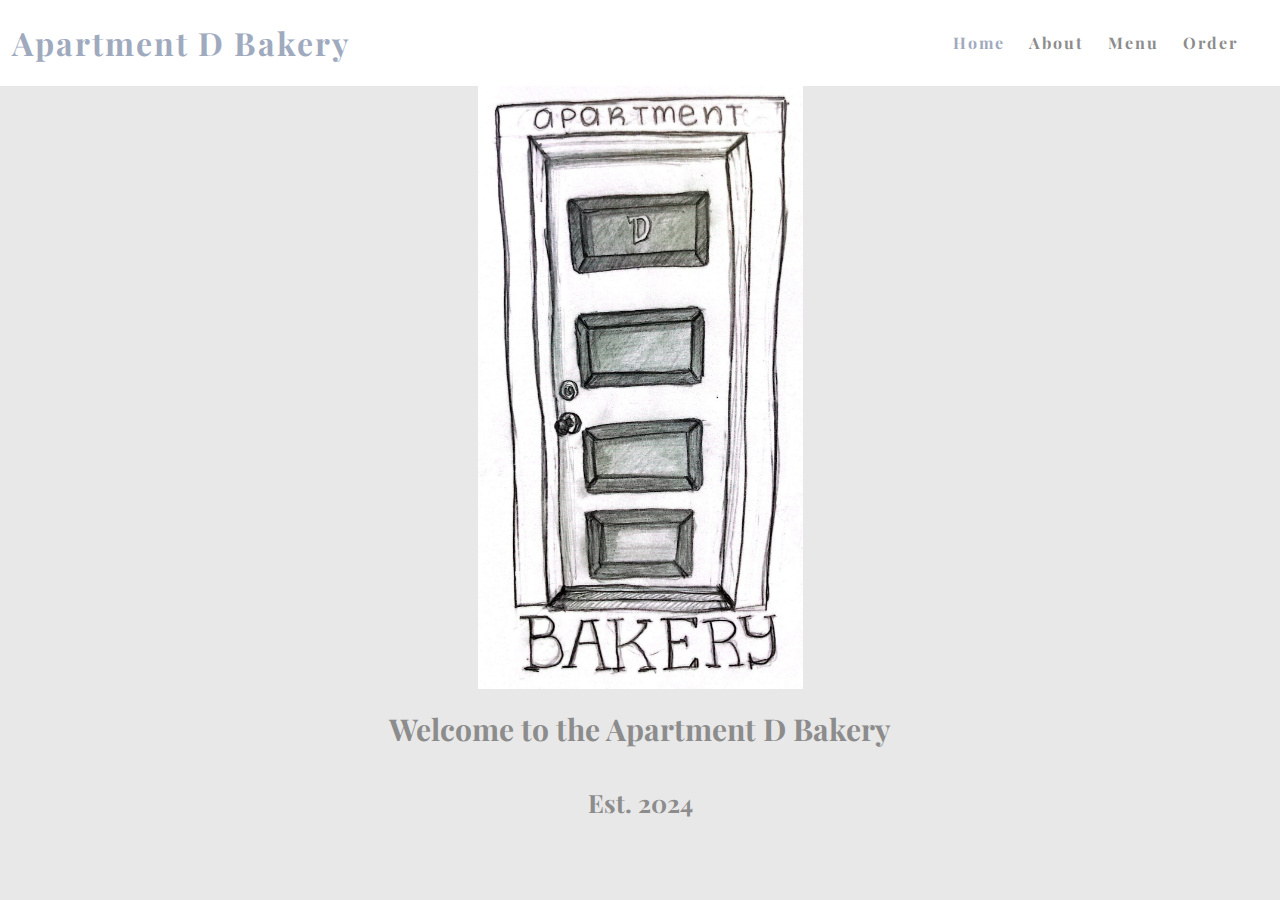
==== index.html @ d8cc62ba "made it simpler so it works" ====
<!DOCTYPE html>
<html>
  <head>
    <link rel="icon" type="image/x-icon" href="Apt-door-d.ico" />
    <title>Apt D</title>
    <link rel="stylesheet" href="styles.css" />
    <link
      href="https://fonts.googleapis.com/css2?family=Playfair+Display:ital@0;1&display=swap"
      rel="stylesheet"
    />
  </head>
  <body>
    <nav class="navbar">
      <h1 class="logo">
        <a href="index.html">Apartment D Bakery</a>
      </h1>
      <ul class="nav-list">
        <li><a href="index.html" class="active">Home</a></li>
        <li><a href="about.html">About</a></li>
        <li><a href="menu.html">Menu</a></li>
        <li><a href="orders.html">Order</a></li>
      </ul>
    </nav>
    <main>
      <img src="Apt door.jpg" alt="Apartment D Door" />
      <h1 class="page-title">Welcome to the Apartment D Bakery</h1>
      <h1 class="page-subtitle">Est. 2024</h1>
    </main>

    <script>
      const fetchMenuData = () => {
        return fetch(
          "https://script.google.com/macros/s/AKfycbyAQSJlqFcLF-guna9t0rqWYmk7XFFbQhgSpF1lRG24lfw-6-KGmrKDOnL8rmvkHFOZpw/exec"
        )
          .then((response) => response.json())
          .then((data) => {
            console.log("Fetched data:", data); // Log the fetched data for debugging

            // Process the data to ensure it includes the "Quantity:Price" information
            const processedData = data.map((item) => ({
              ...item,
              "Quantity:Price":
                item["Quantity:Price"] || "Price information not available",
            }));

            // Update the data in local storage
            localStorage.setItem("menuData", JSON.stringify(processedData));
            console.log("Menu data updated in local storage:", processedData);
          })
          .catch((err) => console.error("Error fetching menu data:", err));
      };

      // Preload and update menu data as soon as the user lands on the home page
      document.addEventListener("DOMContentLoaded", () => {
        fetchMenuData(); // Always fetch and update the menu data
      });
    </script>
  </body>
</html>
---- styles.css ----
.playfair-display-1 > {
  font-family: "Playfair Display", serif;
  font-optical-sizing: auto;
  font-weight: 400;
  font-style: normal;
}

:root {
  /* variables */
  --cg-black: rgb(30, 32, 32);
  --cg-blue: rgb(101, 130, 196);
  --cg-grey: rgb(232, 232, 232);
  --cg-darkgrey: rgb(140, 140, 140);
  --cg-white: rgb(255, 255, 255);
  --cg-poppy: rgb(160, 170, 190);
}

html {
  height: 100%;
}

body {
  background: var(--cg-grey);
  position: relative;
  min-height: 100vh;
  padding: 0;
  margin: 0;
  font-family: "Playfair Display", serif;
}

/* CSS for navigation */

.navbar {
  position: -webkit-sticky;
  position: sticky;
  top: 0;
  width: 100%;
  height: 7%;
  z-index: 10;
  display: flex;
  justify-content: space-between;
  align-items: center;
  text-align: center;
  background-color: var(--cg-white);
  color: var(--cg-white);
  padding: 0px 0px;
}

.blue-text {
  color: var(--cg-poppy);
}

.nav-list {
  display: flex;
  flex-direction: row;
  position: relative;
  right: 30px;
  list-style: none;
}

.navbar a {
  color: var(--cg-darkgrey);
  font-weight: bold;
  margin: 0 12px;
  text-decoration: none;
  letter-spacing: 2px;
  font-family: "Playfair Display", serif;
}

.navbar a:hover,
.navbar a:active,
.navbar a.active {
  color: var(--cg-poppy);
}

.logo a {
  color: var(--cg-poppy);
  font-family: "Playfair Display", serif;
}

.logo a:hover {
  color: var(--cg-darkgrey);
  text-decoration: none;
}

main {
  padding: 0 20px 40px 20px;
  display: flex;
  flex-direction: column;
  justify-content: center;
  align-items: center;
}

img {
  width: 325px; /* Adjusts the width of the image */
  height: auto; /* Maintains the aspect ratio of the image */
}

.page-title {
  display: flex;
  justify-content: center;
  font-size: 30px;
  font-family: "Playfair Display", serif;
  color: var(--cg-darkgrey);
}

.page-subtitle {
  display: flex;
  justify-content: center;
  font-size: 25px;
  font-family: "Playfair Display", serif;
  color: var(--cg-darkgrey);
}

/* CSS for portfolio grid */
/* CSS for portfolio grid */
.gallery {
  display: flex;
  flex-wrap: wrap;
  justify-content: space-between;
  max-width: 1100px;
  margin: 0 auto;
  padding: 30px;
}

.project {
  width: calc(50% - 15px); /* Two items per row with space between */
  margin-bottom: 30px; /* Spacing between rows */
  display: flex;
  flex-direction: column;
  align-items: center;
  text-align: center;
}

.project img {
  width: 100%;
  height: auto;
  border-radius: 7px;
}

.project-details {
  background-color: var(--cg-white);
  padding-top: 10px;
  padding-bottom: 10px;
  line-height: 1.5;
  text-align: center;
  width: 100%;
  border-radius: 0 0 7px 7px;
  font-weight: lighter;
}

.project-name {
  font-weight: bold;
  font-size: 20px;
}

@media (max-width: 768px) {
  .gallery {
    justify-content: center; /* Center items on smaller screens */
  }
}

@media (min-width: 768px) {
  .gallery .project:nth-child(2n) {
    margin-left: 30px; /* Space between items in the same row */
  }
}

/* CSS for home page */
.about {
  display: flex;
  align-items: center;
  justify-content: space-between;
  padding: 143px;
  margin-top: 30px;
  background-color: #f8f8f8;
  border-radius: 7px;
}

.about-image img,
.blog-image img {
  border-radius: 7px;
}

.blog-image img {
  margin-left: 200px;
}

.about-text {
  flex: 1;
  margin-left: 100px;
}

.about-text h2 {
  font-size: 24px;
  margin-bottom: 10px;
}

.about-text p {
  font-size: 16px;
  line-height: 1.5;
}

/* Existing styles */

.button-container {
  display: flex;
  justify-content: center;
  margin-top: 20px;
  margin-bottom: 40px;
}

.small-button {
  background-color: var(--cg-poppy);
  color: var(--cg-white);
  border: none;
  padding: 10px 20px;
  cursor: pointer;
  border-radius: 4px;
  font-family: "Playfair Display", serif;
  text-decoration: none;
  display: inline-block;
  margin: 0 10px;
}

.small-button:hover {
  background-color: var(--cg-white);
  color: var(--cg-poppy);
}

/* CSS for resume page */
.content-container {
  display: flex;
  align-items: flex-start;
  margin-top: 30px;
  margin-bottom: 20px;
}

.image-container img {
  width: 550px;
  border-radius: 7px;
  margin-right: 20px;
}

.text-container {
  display: flex;
  flex-direction: column;
  margin-left: 20px;
}

.text-above,
.text-below {
  margin-top: 20px;
}

.button {
  background-color: var(--cg-poppy);
  color: var(--cg-white);
  border: none;
  padding: 10px;
  cursor: pointer;
  border-radius: 4px;
  width: 150px;
  font-family: "Playfair Display", serif;
  text-decoration: none;
  display: inline-block;
}

.button:hover {
  background-color: var(--cg-white);
  color: var(--cg-poppy);
}

.resume h2 {
  font-family: "Playfair Display", serif;
}

/* CSS for RSVP form */
.rsvp {
  width: 600px;
  margin: 20px auto;
  padding: 20px;
  background-color: var(--cg-white);
  border-radius: 8px;
  box-shadow: 0 0 10px rgba(0, 0, 0, 0.1);
}

.rsvp h2 {
  text-align: center;
  font-size: 24px;
  margin-bottom: 20px;
  color: var(--cg-darkgrey);
}

.rsvp form {
  display: flex;
  flex-direction: column;
  align-items: center;
}

.form-group {
  display: flex;
  align-items: center;
  margin-bottom: 15px;
}

.form-group label {
  display: block;
  margin-bottom: 5px;
}

.form-group input,
.form-group select {
  width: 250px;
  padding: 10px;
  box-sizing: border-box;
  border: 1px solid #ccc;
  border-radius: 4px;
  margin-right: 10px;
  font-family: "Playfair Display", serif;
}

.form-group textarea {
  width: 450px;
  min-height: 150px;
  padding: 10px;
  box-sizing: border-box;
  border: 1px solid #ccc;
  border-radius: 4px;
  font-family: "Playfair Display", serif;
}

#add-attendee {
  width: 150px;
  align-self: flex-center;
  margin-bottom: 15px;
  padding: 10px;
  background-color: var(--cg-poppy);
  color: var(--cg-white);
  border: none;
  cursor: pointer;
  border-radius: 4px;
}

#add-attendee:hover {
  color: var(--cg-poppy);
  background-color: var(--cg-white);
}

.form-group input::placeholder,
.form-group select::placeholder,
.form-group textarea::placeholder {
  color: #aaa;
}

/* CSS for registry */
.container {
  display: flex;
  align-items: center;
}

.registry-image-link img {
  width: 200px;
  height: auto;
  margin-top: 100px;
  margin-right: 100px;
  margin-left: 100px;
}

/* CSS for footer */
.footer {
  display: flex;
  justify-content: center;
  align-items: center;
  background-color: var(--cg-black);
  color: var(--cg-white);
  position: absolute;
  bottom: 0;
  width: 100%;
  height: 2.5rem;
}
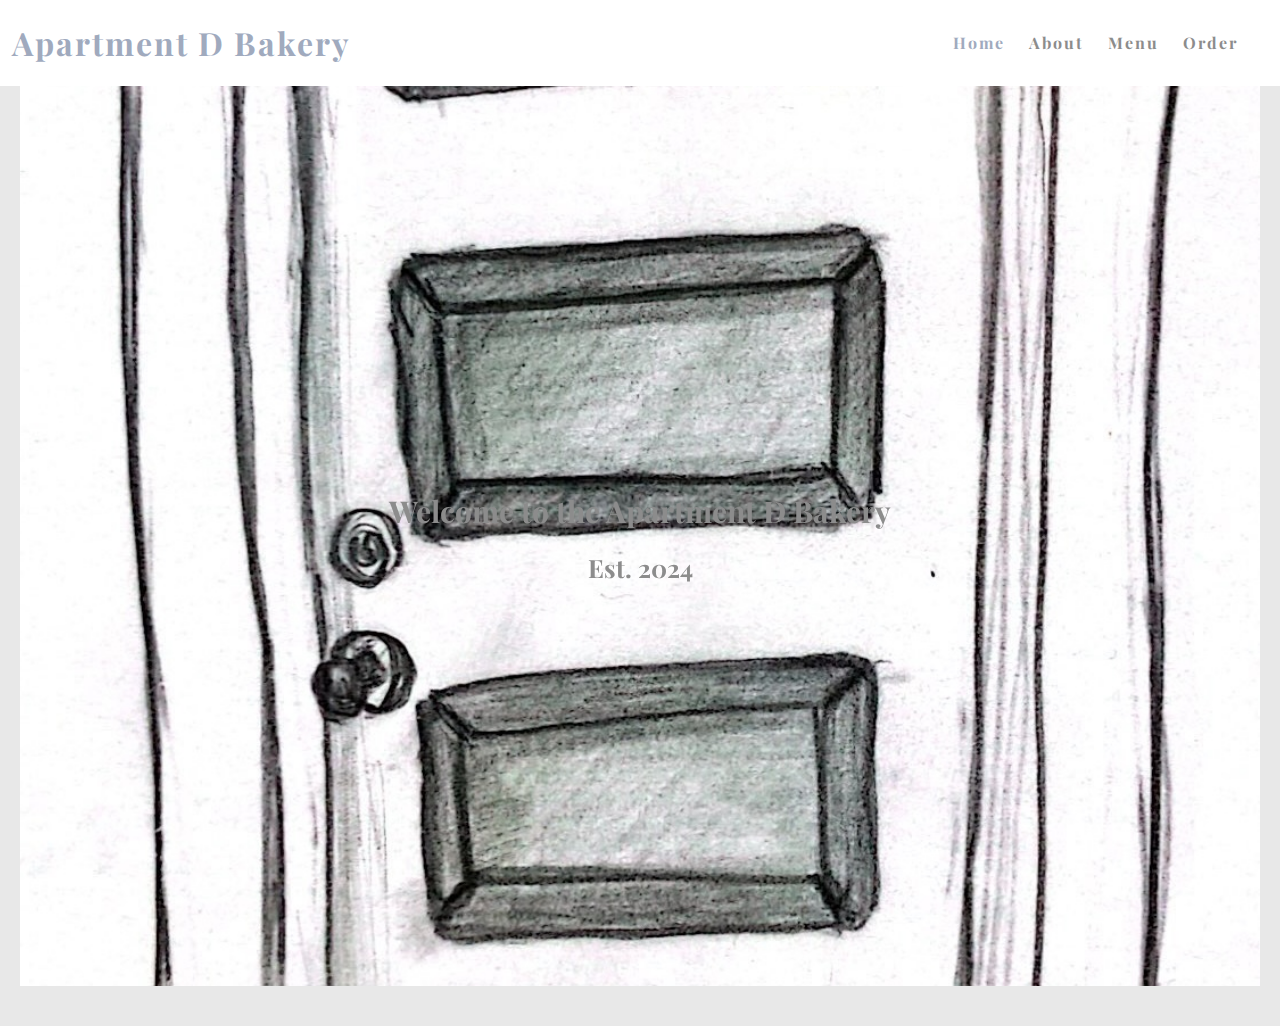
==== commit 8612e9a6: "animation effect?" ====
--- a/index.html
+++ b/index.html
@@ -8,6 +8,33 @@
       href="https://fonts.googleapis.com/css2?family=Playfair+Display:ital@0;1&display=swap"
       rel="stylesheet"
     />
+    <style>
+      .door-container {
+        position: relative;
+        width: 100%;
+        height: 100vh;
+        overflow: hidden;
+      }
+      .door {
+        width: 100%;
+        height: 100%;
+        object-fit: cover;
+        transition: transform 2s, filter 2s;
+        cursor: pointer;
+      }
+      .door.opening {
+        transform: scale(1.5);
+        filter: brightness(0);
+      }
+      .content {
+        position: absolute;
+        top: 50%;
+        left: 50%;
+        transform: translate(-50%, -50%);
+        text-align: center;
+        z-index: 10;
+      }
+    </style>
   </head>
   <body>
     <nav class="navbar">
@@ -22,37 +49,42 @@
       </ul>
     </nav>
     <main>
-      <img src="Apt door.jpg" alt="Apartment D Door" />
-      <h1 class="page-title">Welcome to the Apartment D Bakery</h1>
-      <h1 class="page-subtitle">Est. 2024</h1>
+      <div class="door-container">
+        <img
+          src="Apt door.jpg"
+          class="door"
+          id="doorImage"
+          alt="Apartment Door"
+        />
+        <div class="content">
+          <h1 class="page-title">Welcome to the Apartment D Bakery</h1>
+          <h1 class="page-subtitle">Est. 2024</h1>
+        </div>
+      </div>
     </main>
-
     <script>
       const fetchMenuData = () => {
         return fetch(
-          "https://script.google.com/macros/s/AKfycbyAQSJlqFcLF-guna9t0rqWYmk7XFFbQhgSpF1lRG24lfw-6-KGmrKDOnL8rmvkHFOZpw/exec"
+          "https://script.google.com/macros/s/AKfycbxWAaIwXx2ybffpA_ZYnBjXQltO03pveN2vrkQ3QDU1OtOQGbp_NOHZHBXw7azPTItY/exec"
         )
           .then((response) => response.json())
           .then((data) => {
-            console.log("Fetched data:", data); // Log the fetched data for debugging
-
-            // Process the data to ensure it includes the "Quantity:Price" information
-            const processedData = data.map((item) => ({
-              ...item,
-              "Quantity:Price":
-                item["Quantity:Price"] || "Price information not available",
-            }));
-
-            // Update the data in local storage
-            localStorage.setItem("menuData", JSON.stringify(processedData));
-            console.log("Menu data updated in local storage:", processedData);
+            localStorage.setItem("menuData", JSON.stringify(data));
+            console.log("Menu data updated in local storage.");
           })
           .catch((err) => console.error("Error fetching menu data:", err));
       };
 
-      // Preload and update menu data as soon as the user lands on the home page
       document.addEventListener("DOMContentLoaded", () => {
-        fetchMenuData(); // Always fetch and update the menu data
+        fetchMenuData();
+
+        const doorImage = document.getElementById("doorImage");
+        doorImage.addEventListener("click", () => {
+          doorImage.classList.add("opening");
+          setTimeout(() => {
+            window.location.href = "menu.html";
+          }, 2000); // Redirect after 2 seconds (matching the transition duration)
+        });
       });
     </script>
   </body>
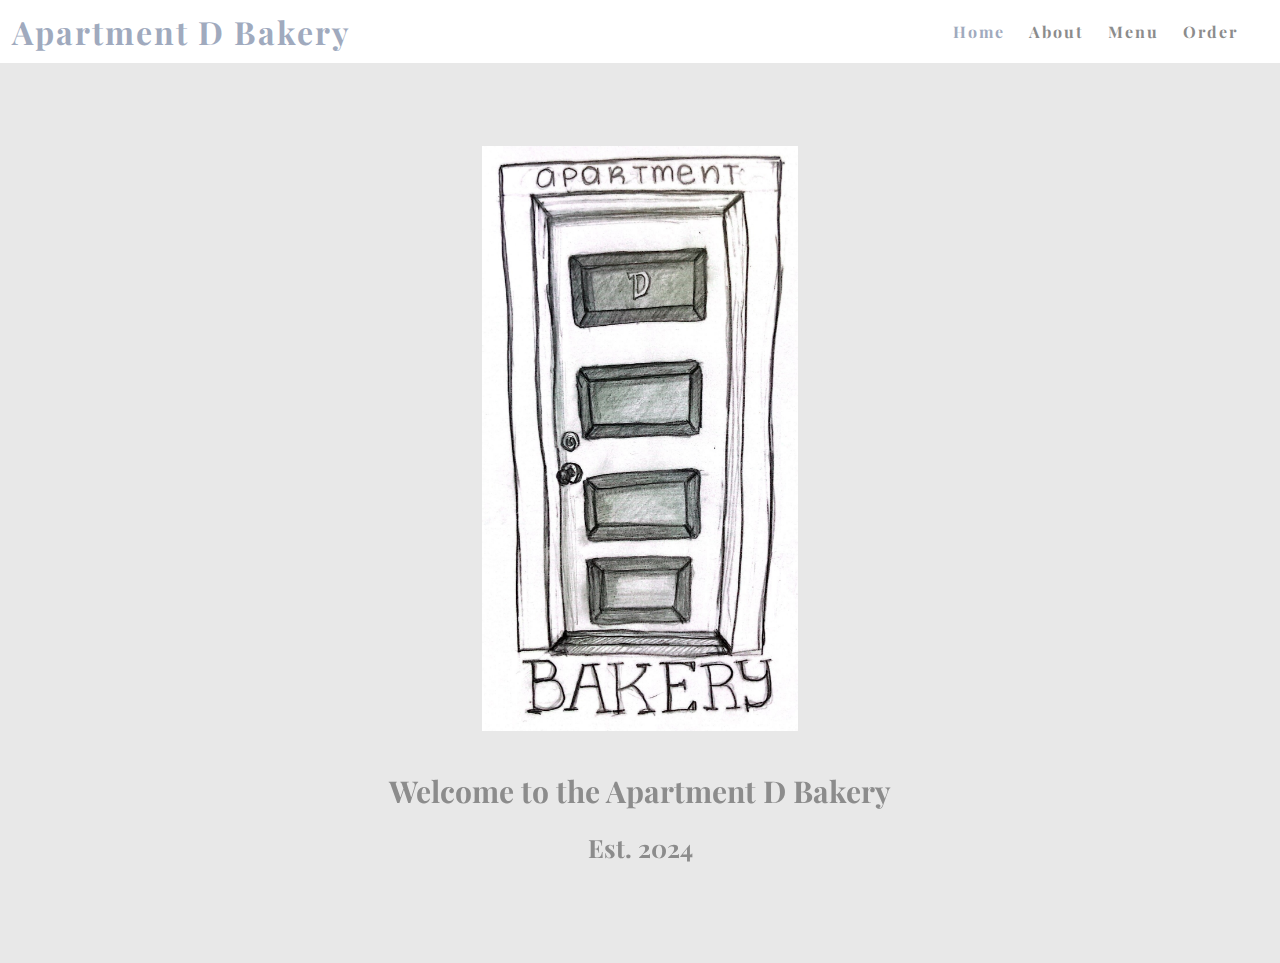
==== commit 8082053c: "changed back" ====
--- a/index.html
+++ b/index.html
@@ -9,30 +9,60 @@
       rel="stylesheet"
     />
     <style>
-      .door-container {
+      body,
+      html {
+        margin: 0;
+        padding: 0;
+        height: 100%;
+      }
+      .main-container {
         position: relative;
         width: 100%;
         height: 100vh;
+        display: flex;
+        flex-direction: column;
+        justify-content: center;
+        align-items: center;
         overflow: hidden;
       }
+      .door-container {
+        position: relative;
+        height: 65vh;
+        display: flex;
+        justify-content: center;
+        align-items: center;
+      }
       .door {
-        width: 100%;
         height: 100%;
-        object-fit: cover;
-        transition: transform 2s, filter 2s;
+        width: auto;
+        max-width: 90vw;
+        object-fit: contain;
+        transition: transform 3s, filter 3s;
         cursor: pointer;
       }
       .door.opening {
-        transform: scale(1.5);
+        transform: scale(3);
         filter: brightness(0);
       }
       .content {
-        position: absolute;
-        top: 50%;
-        left: 50%;
-        transform: translate(-50%, -50%);
+        margin-top: 20px;
         text-align: center;
         z-index: 10;
+        transition: opacity 3s;
+      }
+      .overlay {
+        position: fixed;
+        top: 0;
+        left: 0;
+        width: 100%;
+        height: 100%;
+        background-color: black;
+        opacity: 0;
+        transition: opacity 3s;
+        pointer-events: none;
+      }
+      .overlay.fading {
+        opacity: 1;
       }
     </style>
   </head>
@@ -48,7 +78,7 @@
         <li><a href="orders.html">Order</a></li>
       </ul>
     </nav>
-    <main>
+    <div class="main-container">
       <div class="door-container">
         <img
           src="Apt door.jpg"
@@ -56,12 +86,13 @@
           id="doorImage"
           alt="Apartment Door"
         />
-        <div class="content">
-          <h1 class="page-title">Welcome to the Apartment D Bakery</h1>
-          <h1 class="page-subtitle">Est. 2024</h1>
-        </div>
       </div>
-    </main>
+      <div class="content" id="content">
+        <h1 class="page-title">Welcome to the Apartment D Bakery</h1>
+        <h1 class="page-subtitle">Est. 2024</h1>
+      </div>
+      <div class="overlay" id="overlay"></div>
+    </div>
     <script>
       const fetchMenuData = () => {
         return fetch(
@@ -79,11 +110,16 @@
         fetchMenuData();
 
         const doorImage = document.getElementById("doorImage");
+        const content = document.getElementById("content");
+        const overlay = document.getElementById("overlay");
+
         doorImage.addEventListener("click", () => {
           doorImage.classList.add("opening");
+          overlay.classList.add("fading");
+          content.style.opacity = "0";
           setTimeout(() => {
             window.location.href = "menu.html";
-          }, 2000); // Redirect after 2 seconds (matching the transition duration)
+          }, 3000);
         });
       });
     </script>
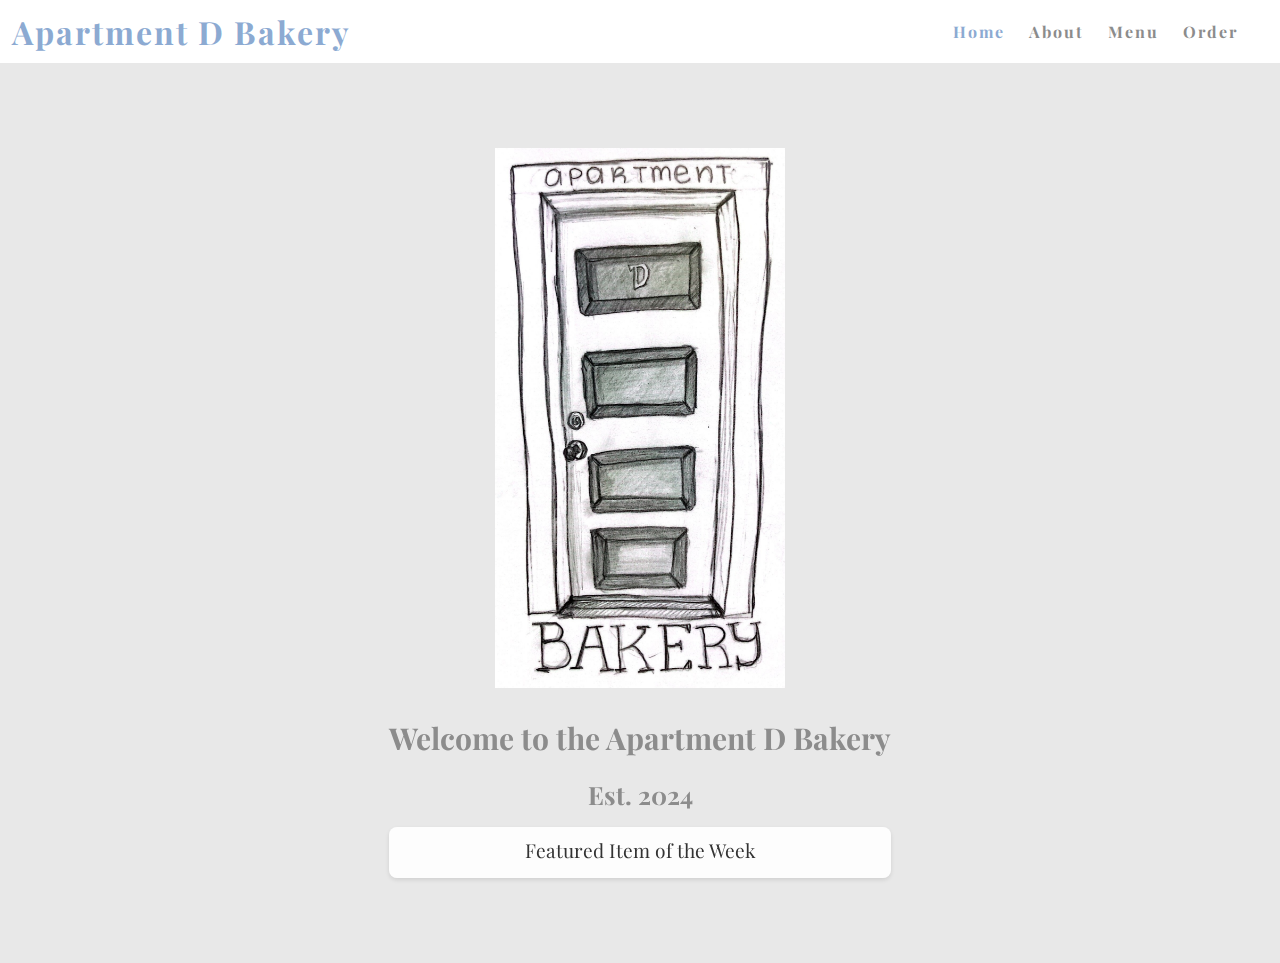
==== commit bf471ef5: "updates" ====
--- a/index.html
+++ b/index.html
@@ -27,7 +27,7 @@
       }
       .door-container {
         position: relative;
-        height: 65vh;
+        height: 60vh;
         display: flex;
         justify-content: center;
         align-items: center;
@@ -45,10 +45,29 @@
         filter: brightness(0);
       }
       .content {
-        margin-top: 20px;
+        margin-top: 10px;
         text-align: center;
         z-index: 10;
         transition: opacity 3s;
+      }
+      .featured-item {
+        margin-top: 10px;
+        text-align: center;
+        font-family: "Playfair Display", serif;
+        background-color: rgba(255, 255, 255, 0.9);
+        padding: 10px;
+        border-radius: 8px;
+        box-shadow: 0 2px 4px rgba(0, 0, 0, 0.1);
+      }
+      .featured-title {
+        font-size: 1.2em;
+        color: #333;
+        margin-bottom: 5px;
+      }
+      .featured-text {
+        font-size: 1.5em;
+        color: rgb(140, 170, 210);
+        font-style: italic;
       }
       .overlay {
         position: fixed;
@@ -66,6 +85,20 @@
       }
     </style>
   </head>
+  <!-- Google tag (gtag.js) -->
+  <script
+    async
+    src="https://www.googletagmanager.com/gtag/js?id=G-WS4Q4LHF8X"
+  ></script>
+  <script>
+    window.dataLayer = window.dataLayer || [];
+    function gtag() {
+      dataLayer.push(arguments);
+    }
+    gtag("js", new Date());
+
+    gtag("config", "G-WS4Q4LHF8X");
+  </script>
   <body>
     <nav class="navbar">
       <h1 class="logo">
@@ -90,23 +123,54 @@
       <div class="content" id="content">
         <h1 class="page-title">Welcome to the Apartment D Bakery</h1>
         <h1 class="page-subtitle">Est. 2024</h1>
+        <div class="featured-item" id="featuredItem">
+          <div class="featured-title">Featured Item of the Week</div>
+          <div class="featured-text" id="featured-item"></div>
+        </div>
       </div>
       <div class="overlay" id="overlay"></div>
     </div>
     <script>
       const fetchMenuData = () => {
         return fetch(
-          "https://script.google.com/macros/s/AKfycbxWAaIwXx2ybffpA_ZYnBjXQltO03pveN2vrkQ3QDU1OtOQGbp_NOHZHBXw7azPTItY/exec"
+          "https://script.google.com/macros/s/AKfycbyRny3C0f_9AWP1MHxItcDxD1AiMkQJfbCvMRdqeZu6Nw4rHoNkW5VJE4eoj2SDszbqag/exec"
         )
           .then((response) => response.json())
-          .then((data) => {
-            localStorage.setItem("menuData", JSON.stringify(data));
-            console.log("Menu data updated in local storage.");
+          .then((fetchedData) => {
+            const cachedData = JSON.parse(localStorage.getItem("menuData"));
+            console.log(JSON.parse(localStorage.getItem("menuData")));
+            // Only update local storage and page if the data is different
+            if (JSON.stringify(fetchedData) !== JSON.stringify(cachedData)) {
+              localStorage.setItem("menuData", JSON.stringify(fetchedData));
+              loadFeaturedItem(fetchedData); // Update the page with new data
+            } else {
+              console.log(
+                "Fetched data is the same as cached data. No update necessary."
+              );
+            }
           })
-          .catch((err) => console.error("Error fetching menu data:", err));
+          .catch((error) => {
+            console.error("Error fetching menu data:", error);
+          });
+      };
+
+      const loadFeaturedItem = (data) => {
+        const featuredItemElement = document.getElementById("featured-item");
+        if (data.featuredItem) {
+          featuredItemElement.innerHTML = `${data.featuredItem}`;
+        } else {
+          featuredItemElement.textContent = "";
+        }
       };
 
       document.addEventListener("DOMContentLoaded", () => {
+        // Check if menu data exists in local storage
+        let cachedMenuData = localStorage.getItem("menuData");
+        if (cachedMenuData) {
+          // Use cached data from local storage
+          loadFeaturedItem(JSON.parse(cachedMenuData));
+        }
+        // Fetch fresh data in the background and compare
         fetchMenuData();
 
         const doorImage = document.getElementById("doorImage");
--- a/styles.css
+++ b/styles.css
@@ -12,7 +12,7 @@
   --cg-grey: rgb(232, 232, 232);
   --cg-darkgrey: rgb(140, 140, 140);
   --cg-white: rgb(255, 255, 255);
-  --cg-poppy: rgb(160, 170, 190);
+  --cg-poppy: rgb(140, 170, 210);
 }
 
 html {
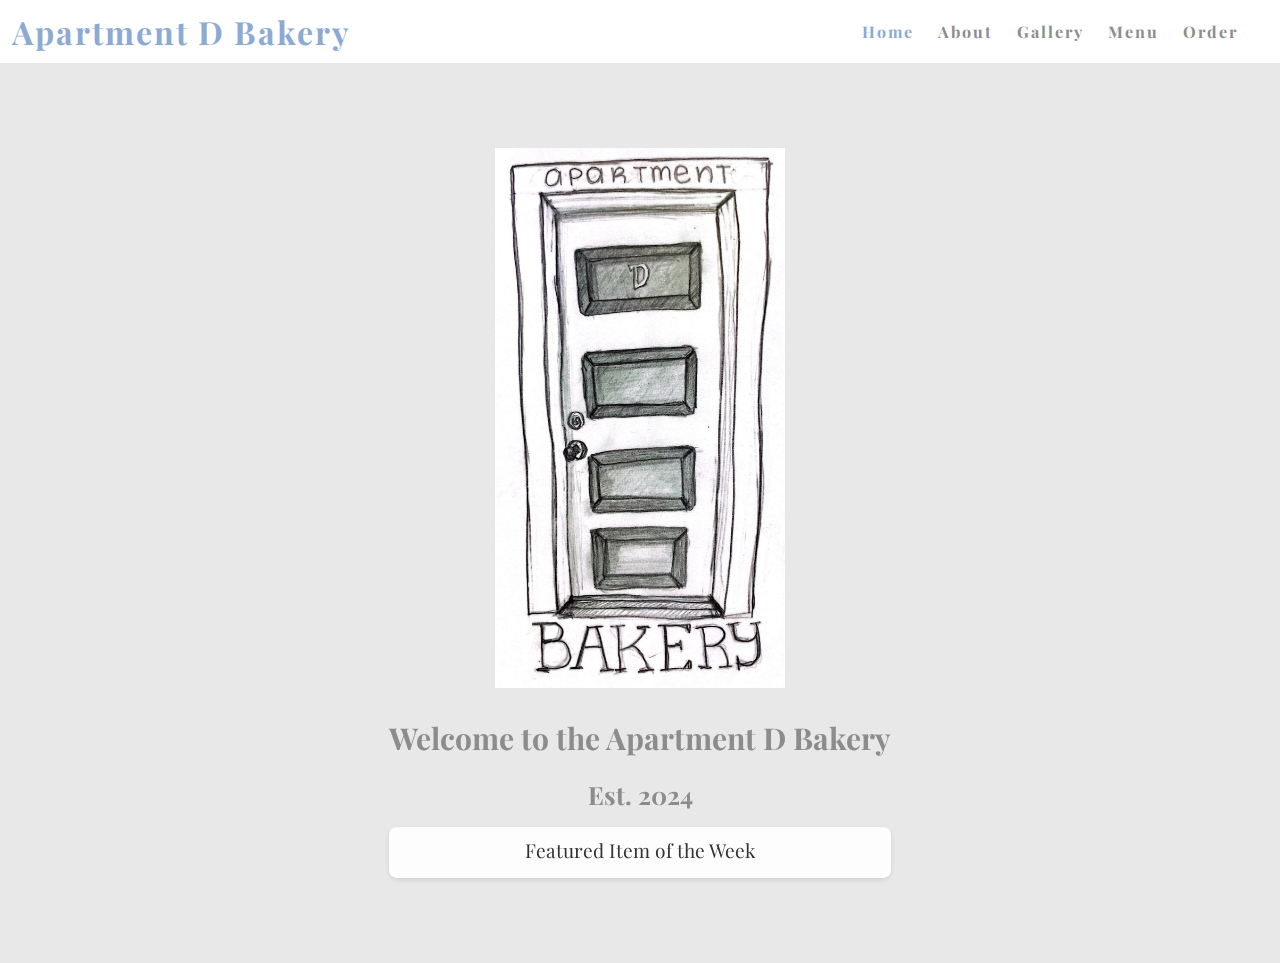
==== commit 5c6f4d5f: "adding instagram gallery" ====
--- a/index.html
+++ b/index.html
@@ -107,6 +107,7 @@
       <ul class="nav-list">
         <li><a href="index.html" class="active">Home</a></li>
         <li><a href="about.html">About</a></li>
+        <li><a href="gallery.html">Gallery</a></li>
         <li><a href="menu.html">Menu</a></li>
         <li><a href="orders.html">Order</a></li>
       </ul>
